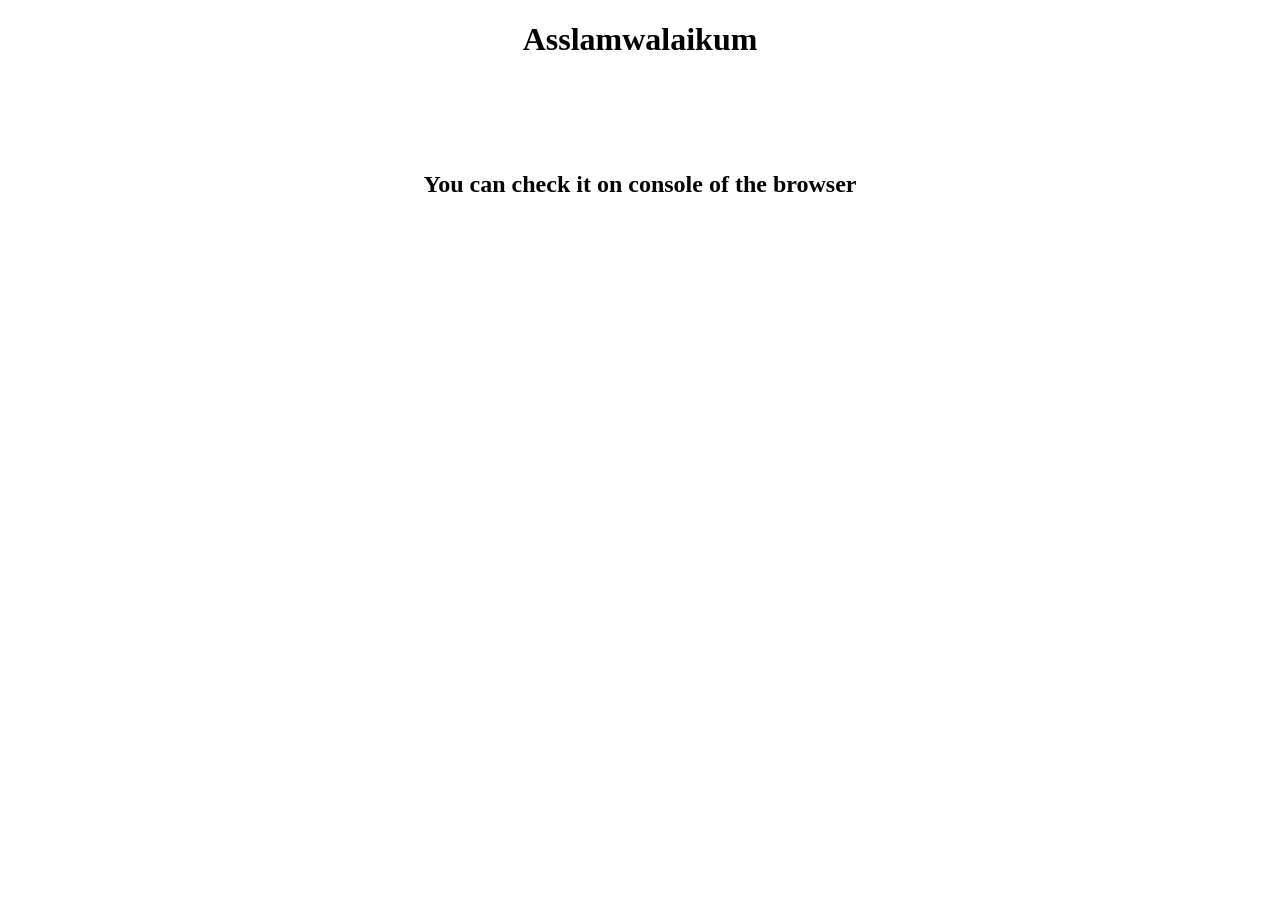
==== Assgniment 1/index.html @ 4acf51e6 "first commit" ====
<!DOCTYPE html>
<html lang="en">
<head>
  <meta charset="UTF-8">
  <meta name="viewport" content="width=device-width, initial-scale=1.0">
  <title>Assignment 1</title>
  <link rel="stylesheet" href="style.css">
</head>
<body>
  <h1>Asslamwalaikum</h1>
 <marquee behavior="scroll" direction="left" scrollamount="20">
  <h2>This is My First Assignment of JavaScript Journey</h2>
 </marquee> 
 <h2>You can check it on console of the browser</h2>
  <script src="./app.js"></script>
</body>
</html>
---- Assgniment 1/style.css ----
h1 , h2{
  text-align: center;
}
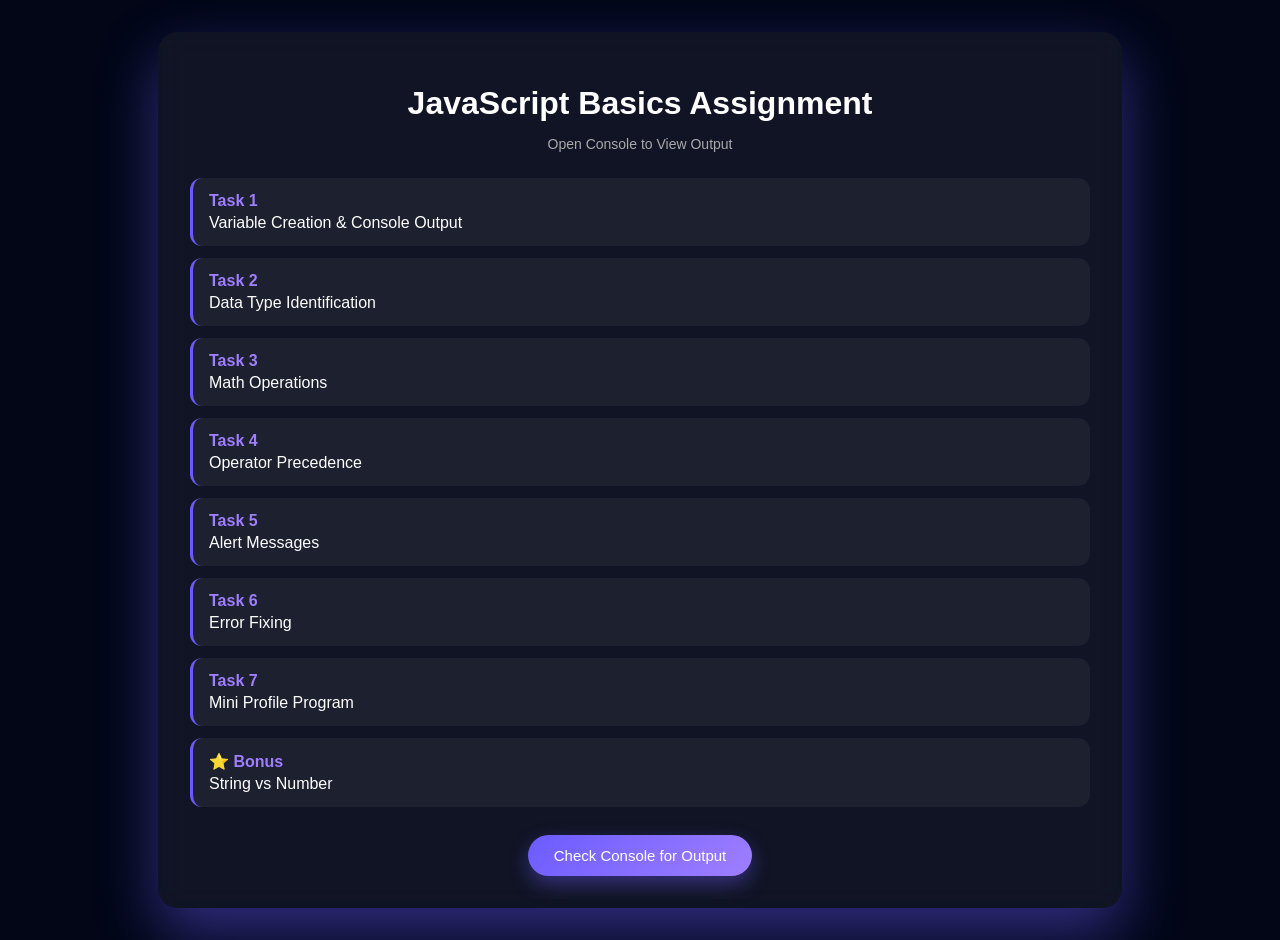
==== commit e3e80ae0: "Changing the UI of Pages" ====
--- a/Assgniment 1/index.html
+++ b/Assgniment 1/index.html
@@ -7,11 +7,50 @@
   <link rel="stylesheet" href="style.css">
 </head>
 <body>
-  <h1>Asslamwalaikum</h1>
- <marquee behavior="scroll" direction="left" scrollamount="20">
-  <h2>This is My First Assignment of JavaScript Journey</h2>
- </marquee> 
- <h2>You can check it on console of the browser</h2>
+<div class="container">
+  <div class="assignment-ui">
+    <h1 class="title">JavaScript Basics Assignment</h1>
+    <p class="subtitle">Open Console to View Output</p>
+
+    <ul class="assignment-list">
+      <li>
+        <span>Task 1</span>
+        Variable Creation & Console Output
+      </li>
+      <li>
+        <span>Task 2</span>
+        Data Type Identification
+      </li>
+      <li>
+        <span>Task 3</span>
+        Math Operations
+      </li>
+      <li>
+        <span>Task 4</span>
+        Operator Precedence
+      </li>
+      <li>
+        <span>Task 5</span>
+        Alert Messages
+      </li>
+      <li>
+        <span>Task 6</span>
+        Error Fixing
+      </li>
+      <li>
+        <span>Task 7</span>
+        Mini Profile Program
+      </li>
+      <li>
+        <span>⭐ Bonus</span>
+        String vs Number
+      </li>
+    </ul>
+
+    <button class="primary-btn">Check Console for Output</button>
+  
+  </div>
+</div>
   <script src="./app.js"></script>
 </body>
 </html>
--- a/Assgniment 1/style.css
+++ b/Assgniment 1/style.css
@@ -1,3 +1,86 @@
-h1 , h2{
-  text-align: center;
-}+/* Global */
+    body{
+      background: linear-gradient(135deg, #020617, #020617);
+      min-height:100vh;
+      font-family: "Segoe UI", sans-serif;
+      color:#fff;
+      display:flex;
+      justify-content:center;
+      align-items:center;
+    }
+
+    /* Layout */
+    .container{
+      width:100%;
+      padding:24px 16px;
+      display:flex;
+      justify-content:center;
+    }
+
+    /* Glass Card */
+    .assignment-ui{
+      max-width:900px;
+      width:100%;
+      padding:32px;
+      border-radius:20px;
+      background: rgba(255,255,255,0.06);
+      backdrop-filter: blur(14px);
+      box-shadow: 0 25px 60px rgba(107,91,255,0.45);
+      transition: transform 0.35s ease, box-shadow 0.35s ease;
+    }
+
+    .assignment-ui:hover{
+      transform: translateY(-4px);
+      box-shadow: 0 35px 80px rgba(107,91,255,0.7);
+    }
+
+    /* Title */
+    .title{
+      text-align:center;
+      font-size:32px;
+      margin-bottom:6px;
+    }
+
+    .subtitle{
+      text-align:center;
+      font-size:14px;
+      color:#aaa;
+      margin-bottom:26px;
+    }
+
+    /* List */
+    .assignment-list{
+      list-style:none;
+      padding:0;
+      margin:0;
+    }
+
+    .assignment-list li{
+      background: rgba(255,255,255,0.05);
+      padding:14px 16px;
+      border-radius:12px;
+      margin-bottom:12px;
+      border-left:3px solid #6b5bff;
+    }
+
+    .assignment-list span{
+      display:block;
+      color:#9f7fff;
+      font-weight:600;
+      margin-bottom:4px;
+    }
+
+    /* Button */
+    .primary-btn{
+      display:block;
+      margin:28px auto 0;
+      background: linear-gradient(135deg, #6b5bff, #9f7fff);
+      color:#fff;
+      border:none;
+      padding:12px 26px;
+      border-radius:999px;
+      font-size:15px;
+      cursor:pointer;
+    box-shadow: 0 8px 20px rgba(107,91,255,0.4);
+      transition: background 0.35s ease, box-shadow 0.35s ease;
+    }
